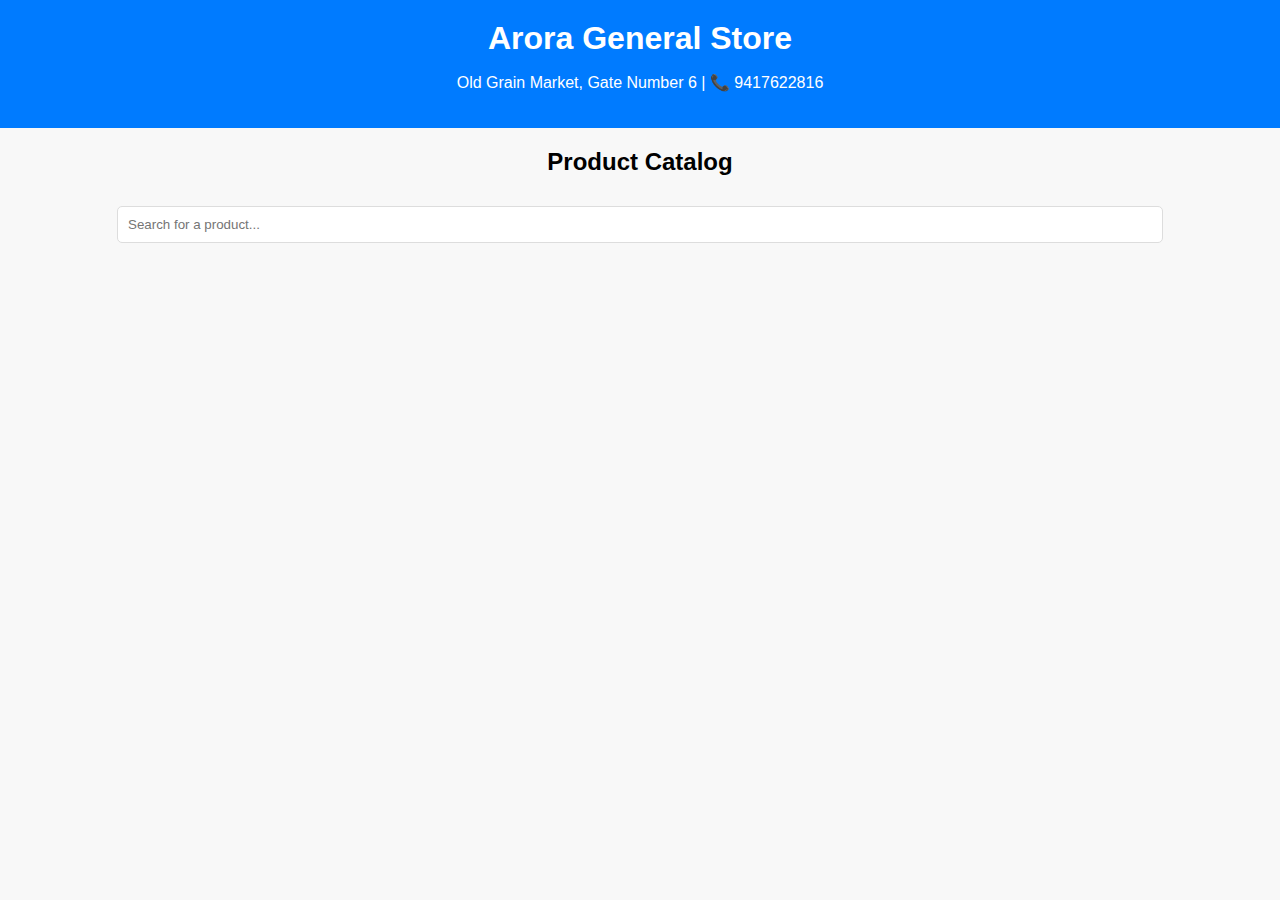
==== index.html @ f23d4cc5 "Add files via upload" ====
<!DOCTYPE html>
<html lang="en">
<head>
    <meta charset="UTF-8">
    <meta name="viewport" content="width=device-width, initial-scale=1.0">
    <title>Arora General Store - Product Catalog</title>
    <meta name="description" content="Find the best plastic products at Arora General Store, Old Grain Market, Gate Number 6. Contact: 9417622816.">
    <link rel="stylesheet" href="styles.css">
</head>
<body>

    <header>
        <h1>Arora General Store</h1>
        <p>Old Grain Market, Gate Number 6 | 📞 9417622816</p>
    </header>

    <h2>Product Catalog</h2>

    <input type="text" id="searchBox" placeholder="Search for a product...">

    <div id="product-container">
        <!-- Products will be displayed here -->
    </div>

    <script src="script.js"></script>

</body>
</html>
---- styles.css ----
body {
    font-family: Arial, sans-serif;
    text-align: center;
    background-color: #f8f8f8;
    margin: 0;
    padding: 0;
}

header {
    background-color: #007BFF;
    color: white;
    padding: 20px;
}

h1 {
    margin: 0;
}

h2 {
    margin-top: 20px;
}

input {
    padding: 10px;
    width: 80%;
    margin: 10px;
    border: 1px solid #ddd;
    border-radius: 5px;
}

#product-container {
    display: grid;
    grid-template-columns: repeat(auto-fit, minmax(250px, 1fr)); /* 3 per row */
    gap: 15px;
    padding: 20px;
    width: 90%;
    margin: auto;
    max-width: 1200px;
}


.product-card {
    background: white;
    padding: 15px;
    border-radius: 8px;
    box-shadow: 0 4px 6px rgba(0, 0, 0, 0.1);
    text-align: center;
}

.product-card img {
    max-width: 100%;
    height: auto;
    border-radius: 5px;
}

.product-card h3 {
    margin: 10px 0 5px;
}

.product-card p {
    font-weight: bold;
    color: #007BFF;
}
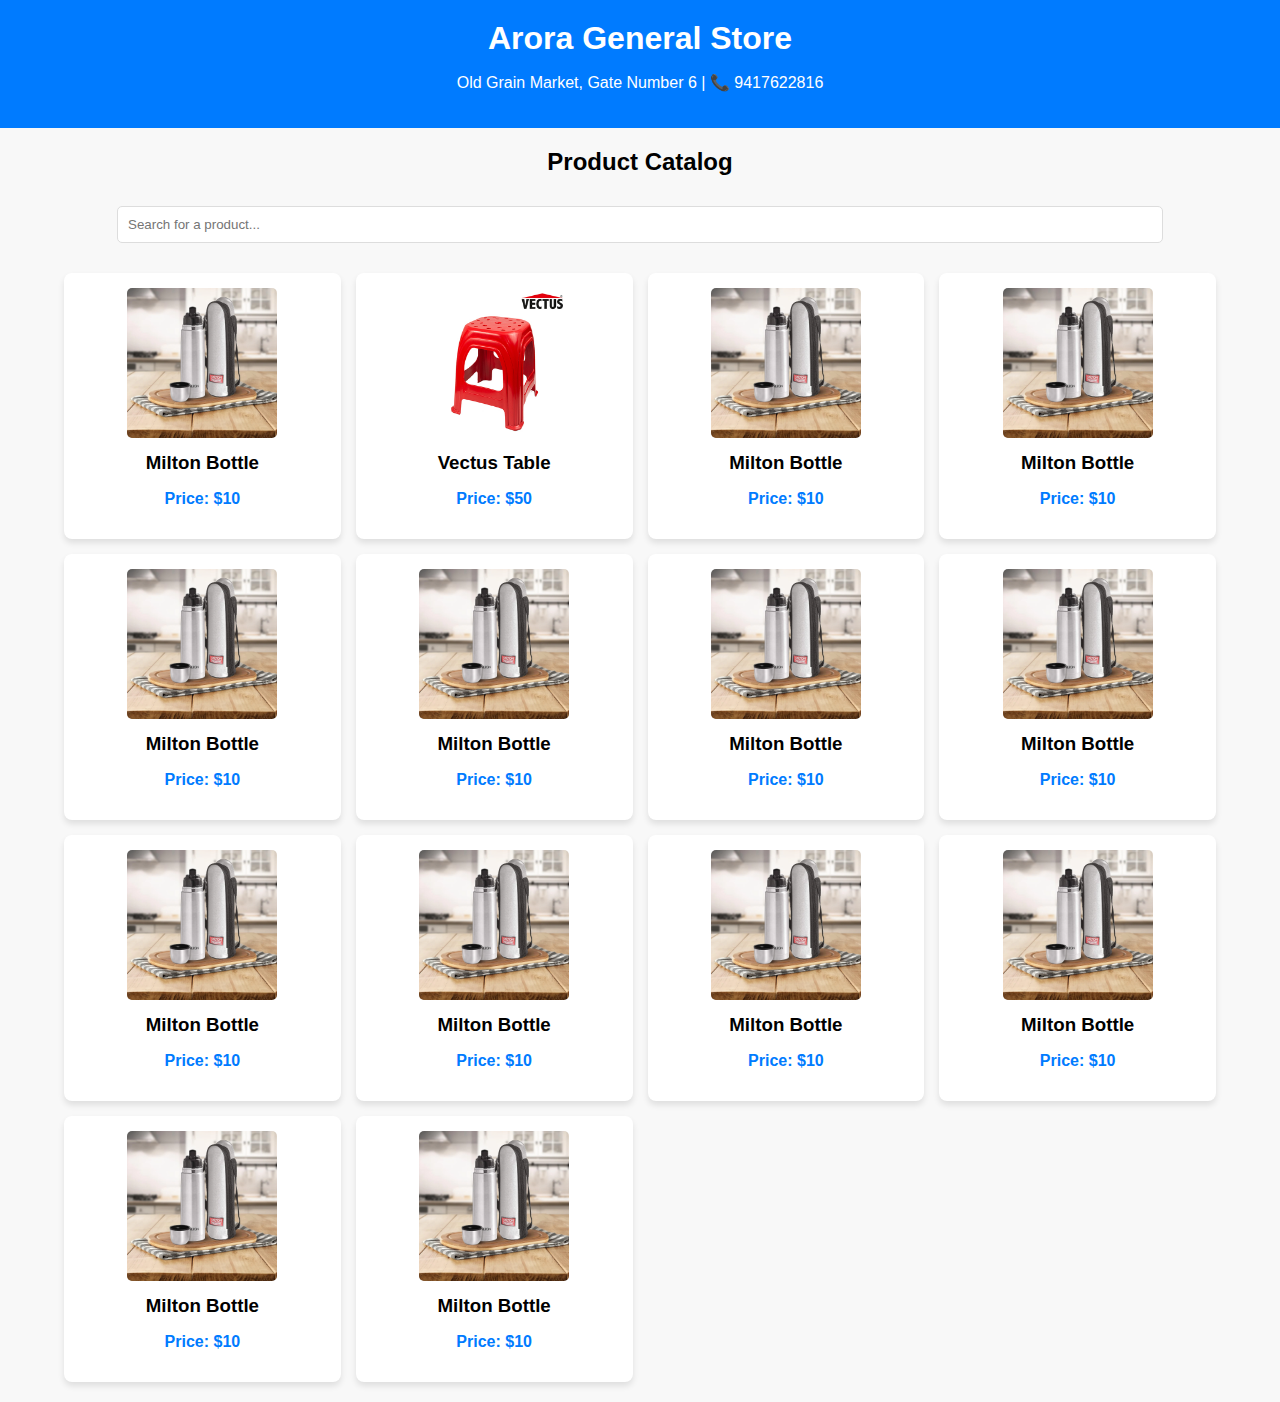
==== commit 805a982d: "Add files via upload" ====
--- a/index.html
+++ b/index.html
@@ -1,6 +1,7 @@
 <!DOCTYPE html>
 <html lang="en">
 <head>
+ 
     <meta charset="UTF-8">
     <meta name="viewport" content="width=device-width, initial-scale=1.0">
     <title>Arora General Store - Product Catalog</title>
